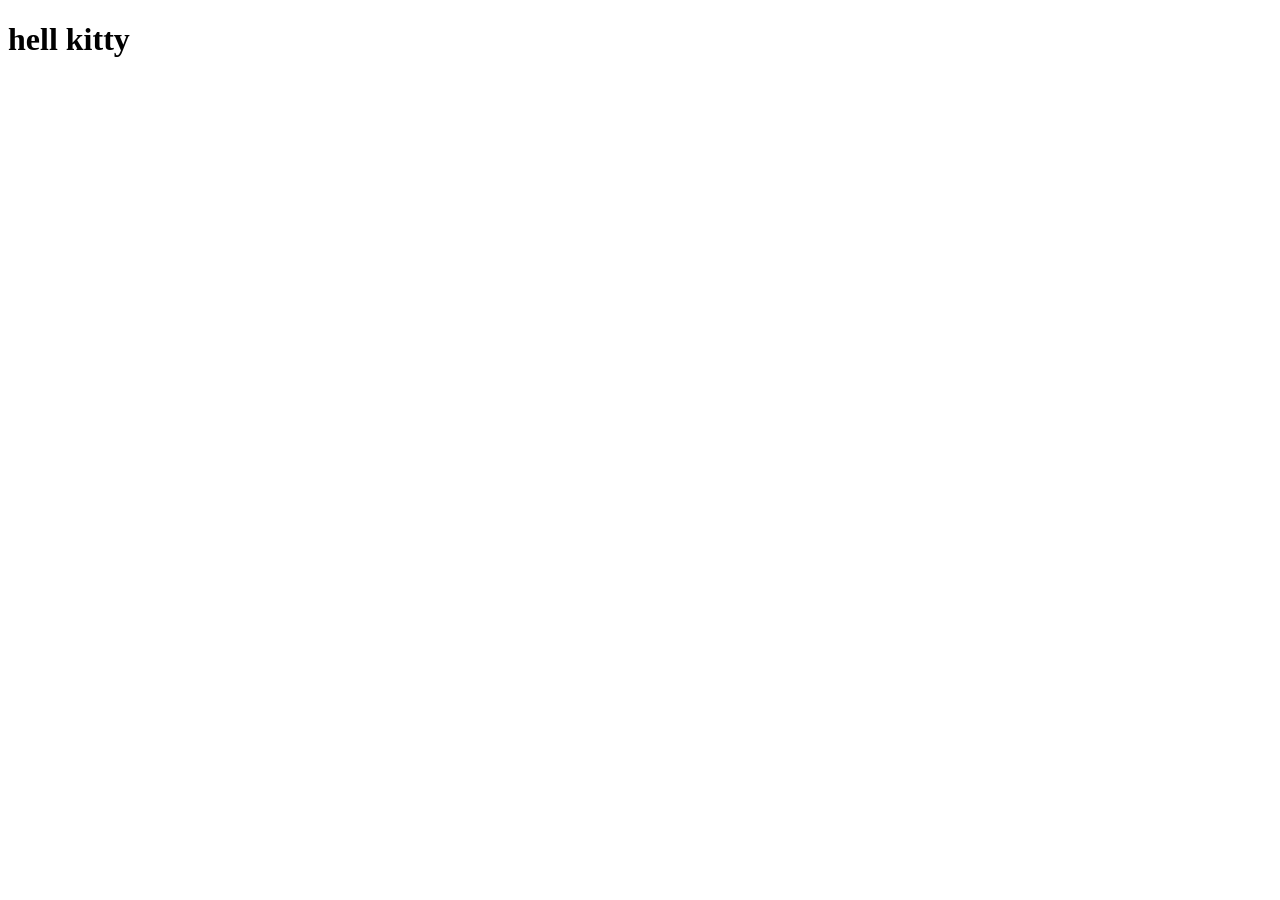
==== home/index.html @ 4511492e "Add files via upload" ====
<!DOCTYPE html>
<html lang="en">
<head>
    <meta charset="UTF-8">
    <meta name="viewport" content="width=device-width, initial-scale=1.0">
    <title>Document</title> 
    <link rel="stylesheet" href="style.css">
</head>
<body>
    
    <h1> hell kitty</h1>
    <script src="script.js"></script>
</body>
</html>
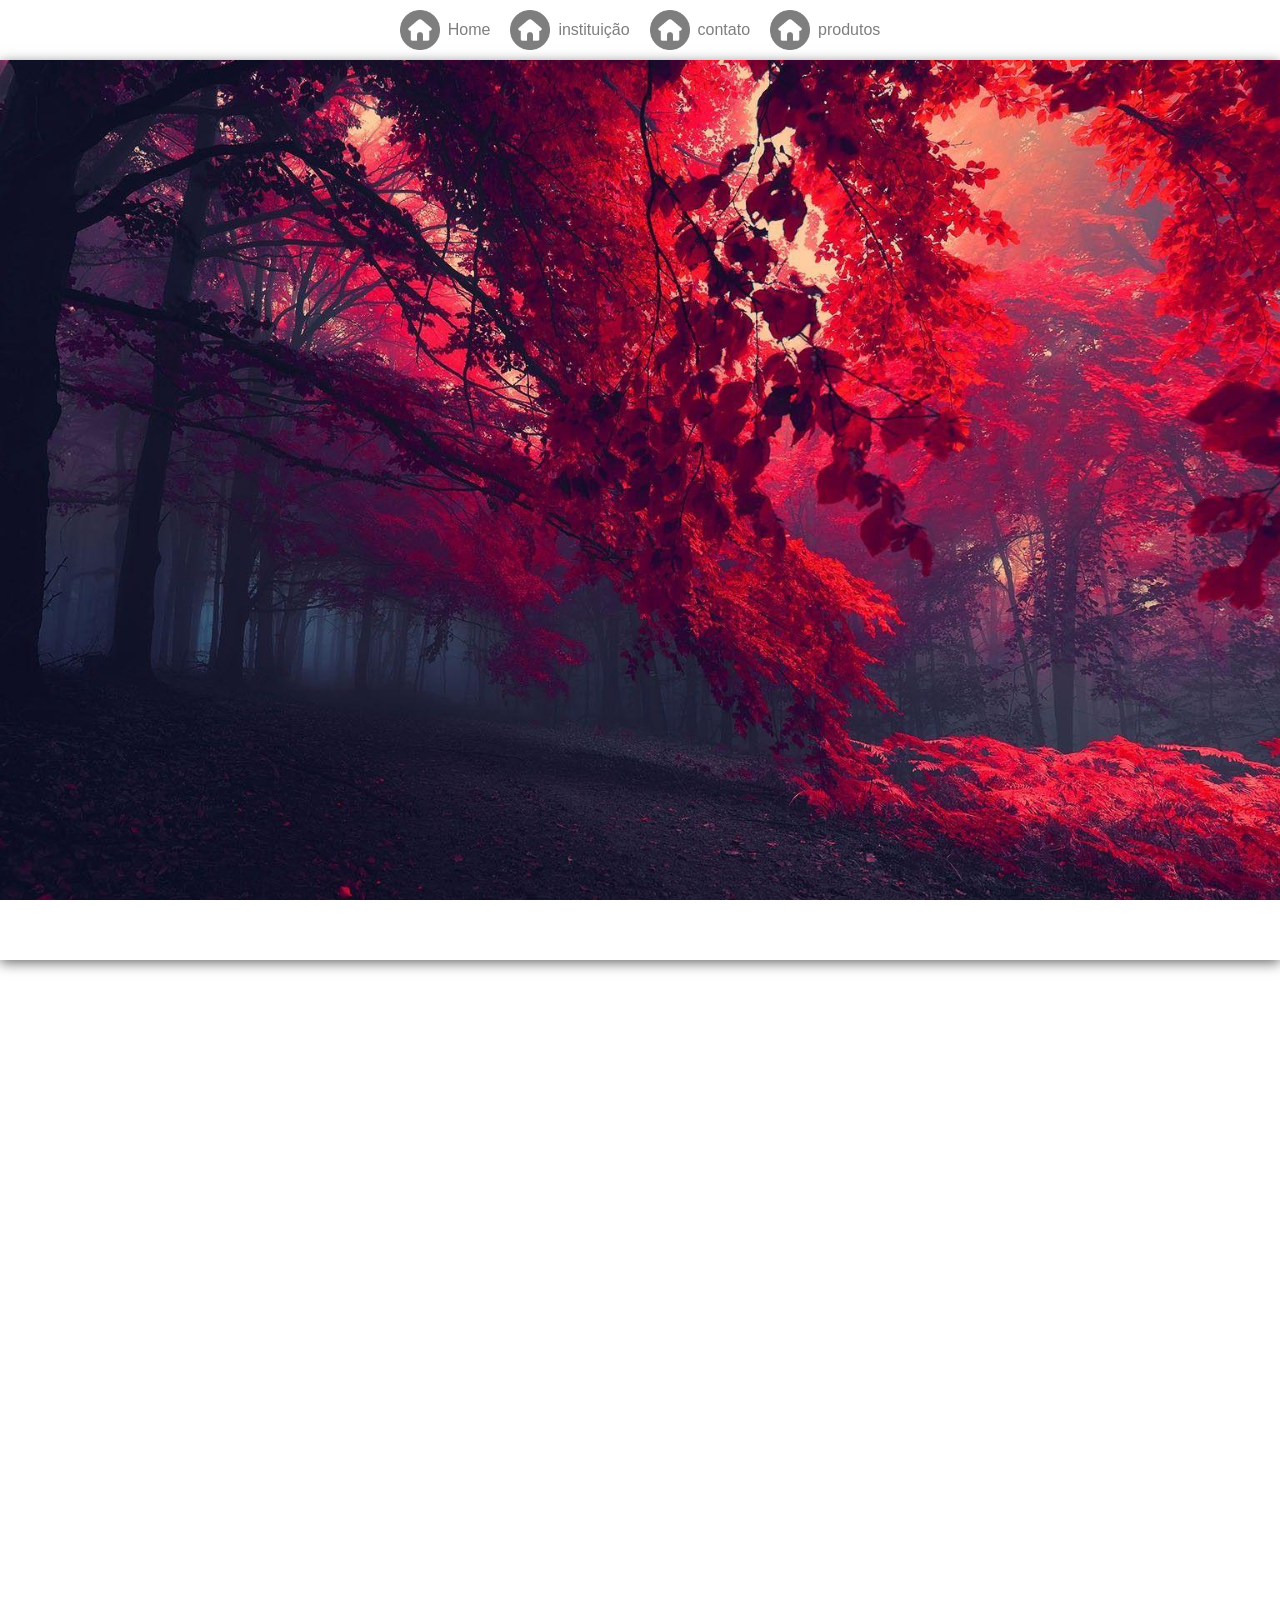
==== commit 16f2bf5f: "Add files via upload" ====
--- a/home/index.html
+++ b/home/index.html
@@ -1,14 +1,52 @@
 <!DOCTYPE html>
 <html lang="en">
-<head>
+<head> 
     <meta charset="UTF-8">
     <meta name="viewport" content="width=device-width, initial-scale=1.0">
-    <title>Document</title> 
+    <title>Site institucional</title>
     <link rel="stylesheet" href="style.css">
 </head>
 <body>
+        
+    <nav>
+       <a class="nav-item" href="">
+            <img class="icone-nav" src="../assets/icons/home.png" alt="">
+            <p>Home</p>
+        </a>
+
+        <a class="nav-item" href="">
+            <img class="icone-nav" src="../assets/icons/home.png" alt="">
+            <p>instituição</p>
+        </a>
+
+        <a class="nav-item" href="">
+            <img class="icone-nav" src="../assets/icons/home.png" alt="">
+            <p>contato</p>
+        </a>
+
+        <a class="nav-item" href="">
+            <img class="icone-nav" src="../assets/icons/home.png" alt="">
+            <p>produtos</p>
+        </a>
+
+    </nav>
+
+
+
+    <div class="wrap-open">
+        <img src="../assets/icons/menu.png" alt="menu">
+    </div>
+
+    <section class="s1">
+
+
+    </section>
+
+    <section class="s2">
+
+    </section>
+
+    <script src="script.js">  </script>
     
-    <h1> hell kitty</h1>
-    <script src="script.js"></script>
 </body>
 </html>
--- a/home/style.css
+++ b/home/style.css
@@ -0,0 +1,106 @@
+* {
+    margin: 0;
+    padding: 0;
+    box-sizing: border-box;
+
+}
+
+nav {
+    display: flex;
+    align-items: center;
+    justify-content: center;
+    gap: 20px;
+    box-shadow: 0px 3px 12px #0909095c;
+    padding: 10px;
+
+}
+
+.nav-item {
+    display: flex;
+    align-items: center;
+    justify-content: center;
+    text-decoration: none;
+    color: black;
+    gap: 8px;
+    opacity: 0.5;
+    transition: all 200ms ease-in-out;
+
+
+}
+
+.nav-item:hover {
+
+    opacity: 1;
+
+}
+
+.icone-nav {
+    width: 40px;
+    height: auto;
+
+}
+
+.nav-item p {
+    font-size: 16px;
+    font-family: Arial, Helvetica, sans-serif
+}
+
+.s1 {
+    background-image: url('../assets/images/back.jpg');
+    background-position: center;
+    background-repeat: no repeat;
+    background-size: cover;
+    background-attachment: fixed;
+    height: 100vh;
+    box-shadow: 0px 3px 12px #09090997;
+
+
+}
+
+.s2 {
+    height: 100vh;
+
+
+}
+
+
+    .wrap-open {
+        display: none;
+    }
+
+
+
+@media (width <=1000px) {
+    nav {
+        display: none;
+
+    }
+
+    .wrap-open {
+        background-color: rgb(255, 255, 255);
+        opacity: 0.5;
+        width: 100px;
+        height: 50px;
+        position: absolute;
+        right: 0;
+        top: 0;
+        display: flex;
+        align-items: center;
+        justify-content: center;
+        border-radius: 5px;
+        transition: all 200ms ease-in-out;
+
+    }
+
+    .wrap-open:hover {
+
+        opacity: 1;
+        cursor: pointer;
+
+    }
+
+    .wrap-open img {
+        width: 35px;
+    }
+
+}
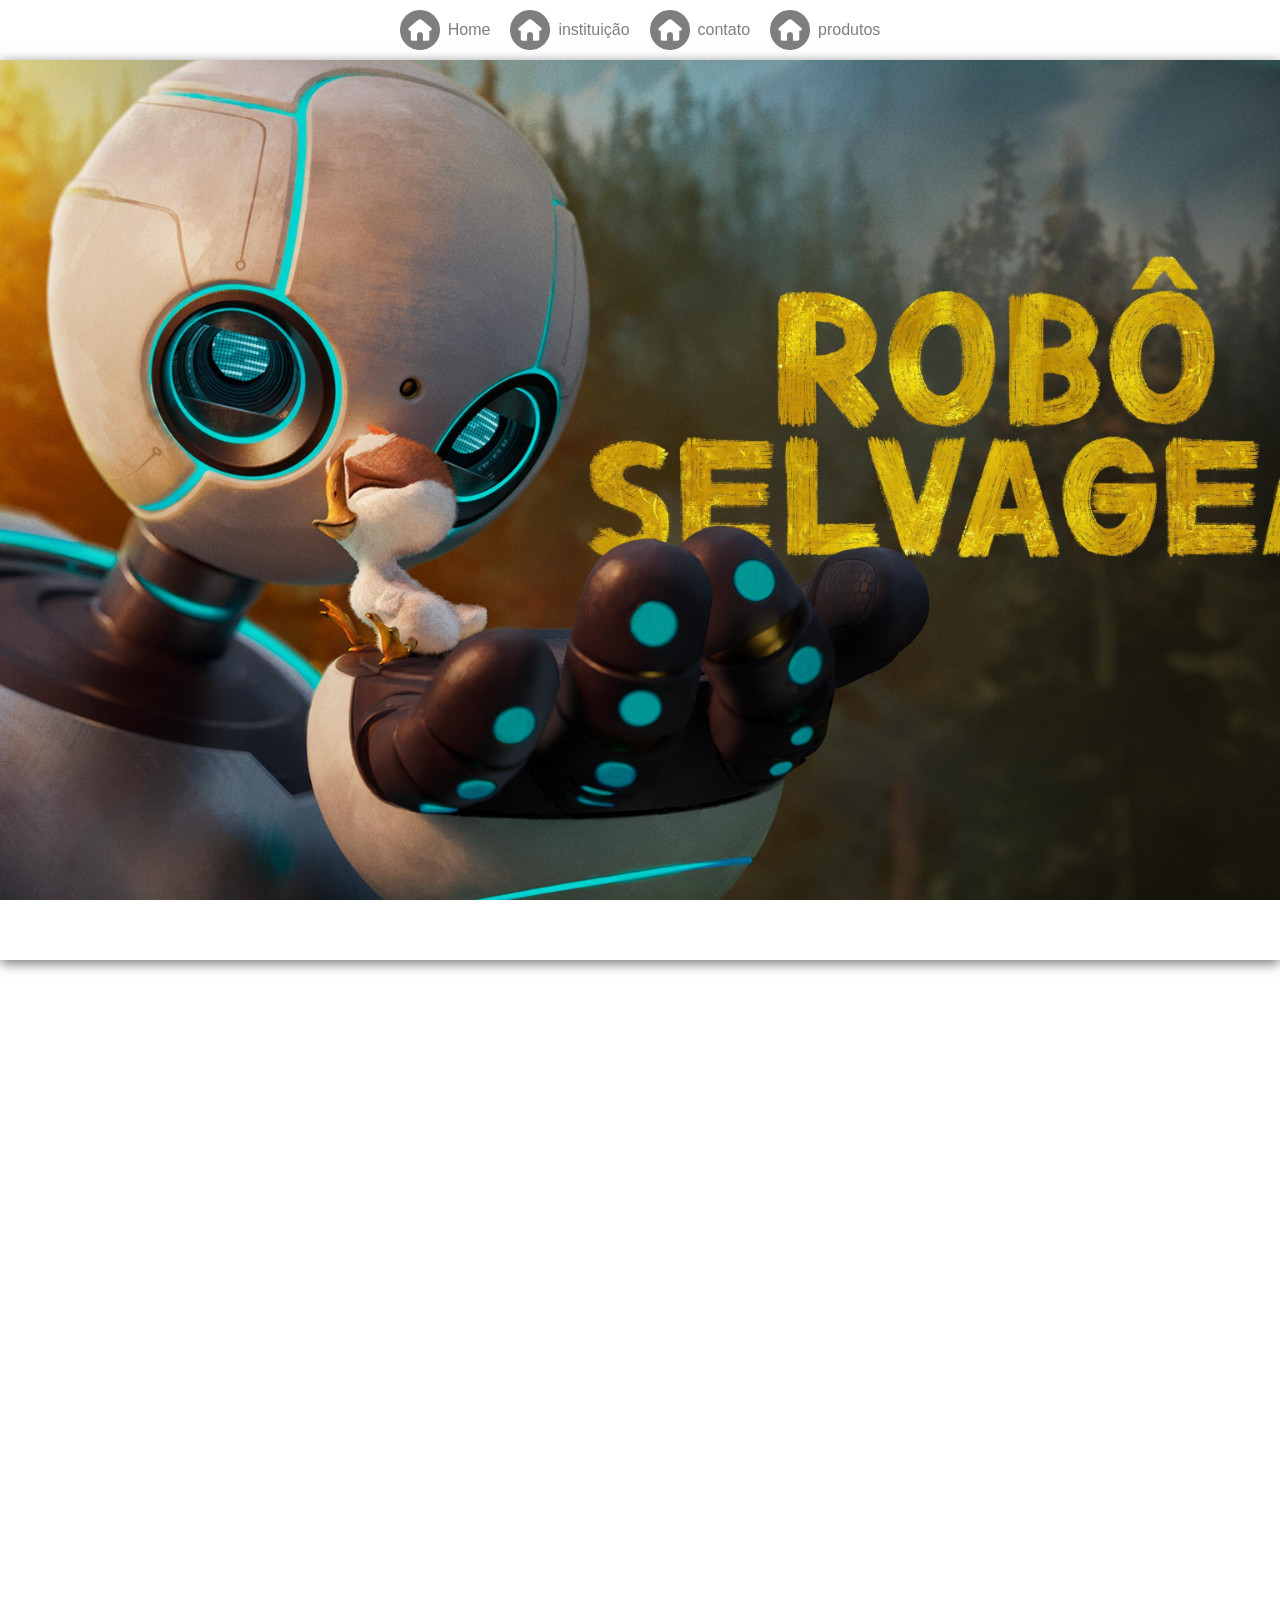
==== commit c1c91ad8: "Add files via upload" ====
--- a/home/index.html
+++ b/home/index.html
@@ -31,7 +31,7 @@
 
     </nav>
 
-
+    </div>
 
     <div class="wrap-open">
         <img src="../assets/icons/menu.png" alt="menu">
--- a/home/style.css
+++ b/home/style.css
@@ -46,13 +46,14 @@
 }
 
 .s1 {
-    background-image: url('../assets/images/back.jpg');
+    background-image: url('../assets/images/8b356c164431a0142c984310836556a1e574982acf2a73f2f3cc4502be266bda.jpg');
     background-position: center;
     background-repeat: no repeat;
     background-size: cover;
     background-attachment: fixed;
     height: 100vh;
     box-shadow: 0px 3px 12px #09090997;
+    
 
 
 }
